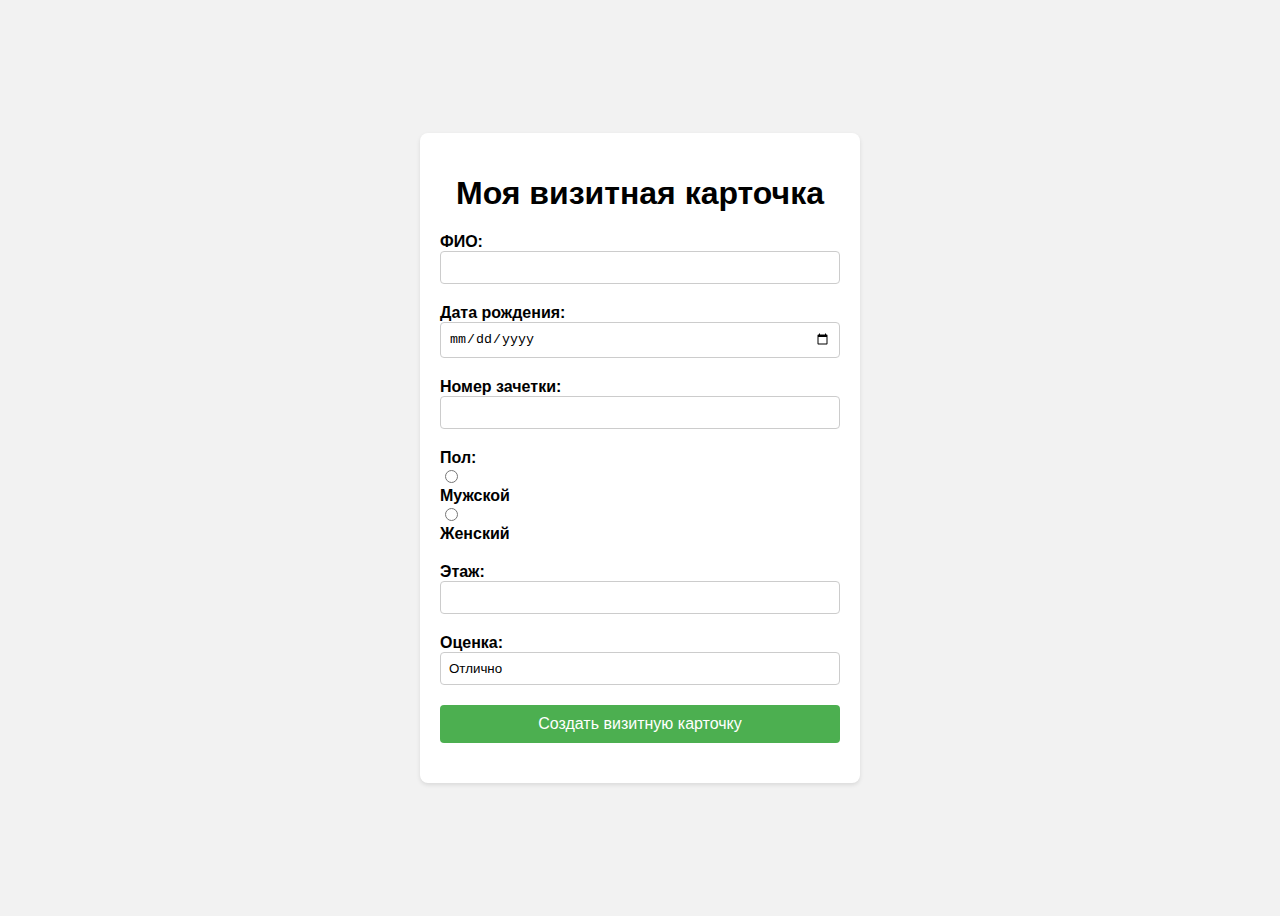
==== Задание 4/profile.html @ 1ca077fc "Ekzamen" ====
<!DOCTYPE html>
<html>
<head>
  <title>Моя визитная карточка</title>
  <style>
    body {
      display: flex;
      justify-content: center;
      align-items: center;
      height: 100vh;
      font-family: Arial, sans-serif;
      background-color: #f2f2f2;
    }
    
    .container {
      width: 400px;
      padding: 20px;
      background-color: #fff;
      border-radius: 8px;
      box-shadow: 0 2px 4px rgba(0, 0, 0, 0.1);
    }
    
    h1 {
      text-align: center;
    }
    
    .form-group {
      margin-bottom: 20px;
    }
    
    label {
      display: block;
      font-weight: bold;
    }
    
    input[type="text"],
    input[type="date"],
    input[type="number"],
    select {
      width: 100%;
      padding: 8px;
      border: 1px solid #ccc;
      border-radius: 4px;
      box-sizing: border-box;
    }
    
    select {
      appearance: none;
      -webkit-appearance: none;
      -moz-appearance: none;
      background: url("arrow-down.png") no-repeat right center;
      background-size: 16px 16px;
    }
    
    button {
      width: 100%;
      padding: 10px;
      background-color: #4CAF50;
      color: #fff;
      border: none;
      border-radius: 4px;
      cursor: pointer;
      font-size: 16px;
    }
  </style>
</head>
<body>
  <div class="container">
    <h1>Моя визитная карточка</h1>
  
    <form>
      <div class="form-group">
        <label for="fullname">ФИО:</label>
        <input type="text" id="fullname" name="fullname" required>
      </div>
      
      <div class="form-group">
        <label for="birthdate">Дата рождения:</label>
        <input type="date" id="birthdate" name="birthdate" required>
      </div>
      
      <div class="form-group">
        <label for="studentid">Номер зачетки:</label>
        <input type="text" id="studentid" name="studentid" required>
      </div>
      
      <div class="form-group">
        <label>Пол:</label>
        <input type="radio" id="male" name="gender" value="Мужской" required>
        <label for="male">Мужской</label>
        <input type="radio" id="female" name="gender" value="Женский">
        <label for="female">Женский</label>
      </div>
      
      <div class="form-group">
        <label for="floor">Этаж:</label>
        <input type="number" id="floor" name="floor" required>
      </div>
      
      <div class="form-group">
        <label for="grade">Оценка:</label>
        <select id="grade" name="grade">
          <option value="Отлично">Отлично</option>
          <option value="Хорошо">Хорошо</option>
          <option value="Удовлетворительно">Удовлетворительно</option>
          <option value="Неудовлетворительно">Неудовлетворительно</option>
        </select>
      </div>
      
      <div class="form-group">
        <button type="button" onclick="generateProfile()">Создать визитную карточку</button>
      </div>
    </form>
    
    <div id="profile"></div>
    
    <script>
      function generateProfile() {
        var fullname = document.getElementById("fullname").value;
        var birthdate = document.getElementById("birthdate").value;
        var studentid = document.getElementById("studentid").value;
        var gender = document.querySelector('input[name="gender"]:checked').value;
        var floor = document.getElementById("floor").value;
        var grade = document.getElementById("grade").value;
        
        var profileText = "<h2>Ваша визитная карточка:</h2>" +
                          "<p><strong>ФИО:</strong> " + fullname + "</p>" +
                          "<p><strong>Дата рождения:</strong> " + birthdate + "</p>" +
                          "<p><strong>Номер зачетки:</strong> " + studentid + "</p>" +
                          "<p><strong>Пол:</strong> " + gender + "</p>" +
                          "<p><strong>Этаж:</strong> " + floor + "</p>" +
                          "<p><strong>Оценка:</strong> " + grade + "</p>";
        
        document.getElementById("profile").innerHTML = profileText;
      }
    </script>
  </div>
</body>
</html>
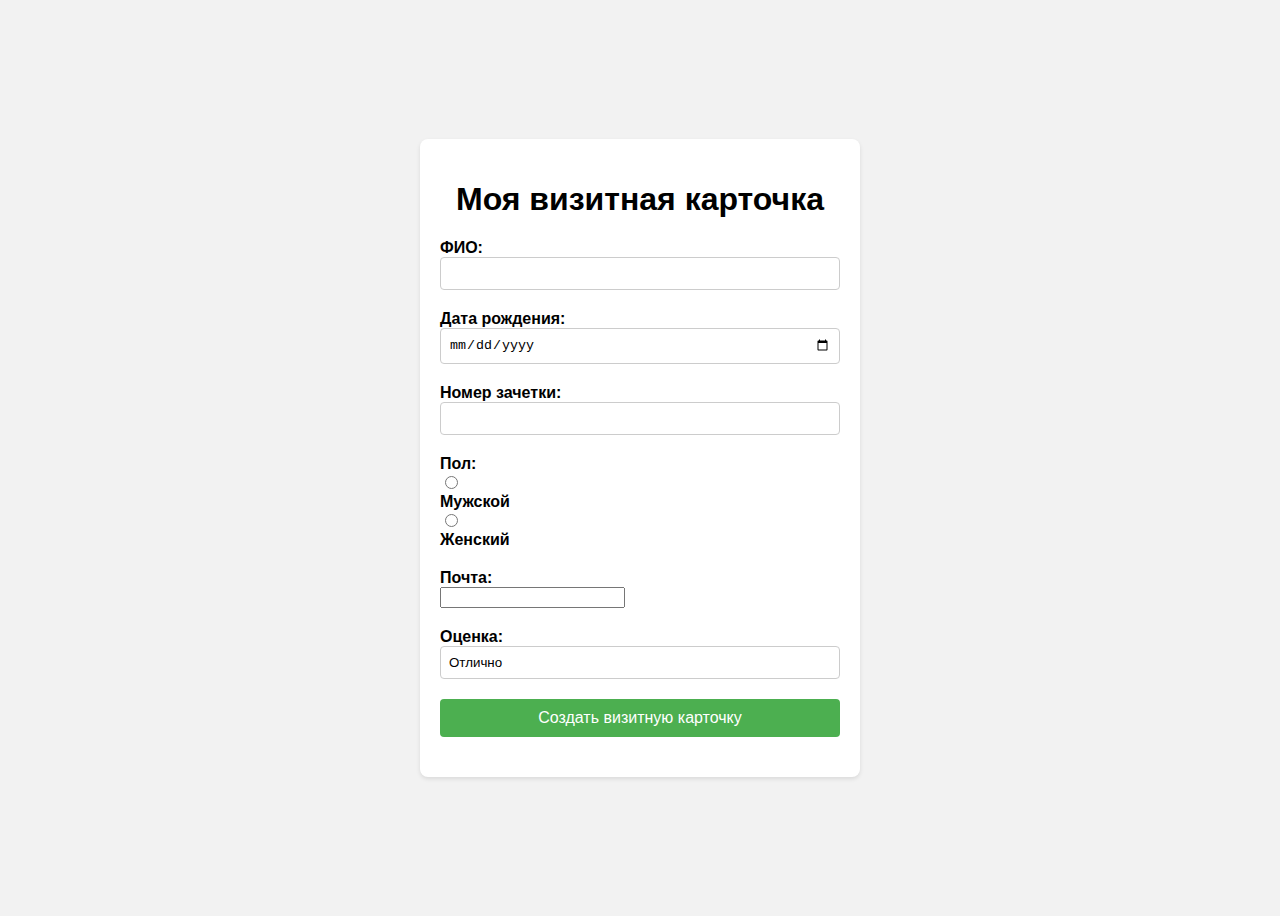
==== commit 058a07f8: "Update profile.html" ====
--- a/Задание 4/profile.html
+++ b/Задание 4/profile.html
@@ -93,8 +93,8 @@
       </div>
       
       <div class="form-group">
-        <label for="floor">Этаж:</label>
-        <input type="number" id="floor" name="floor" required>
+        <label for="floor">Почта:</label>
+       <input type="email" name="email">
       </div>
       
       <div class="form-group">
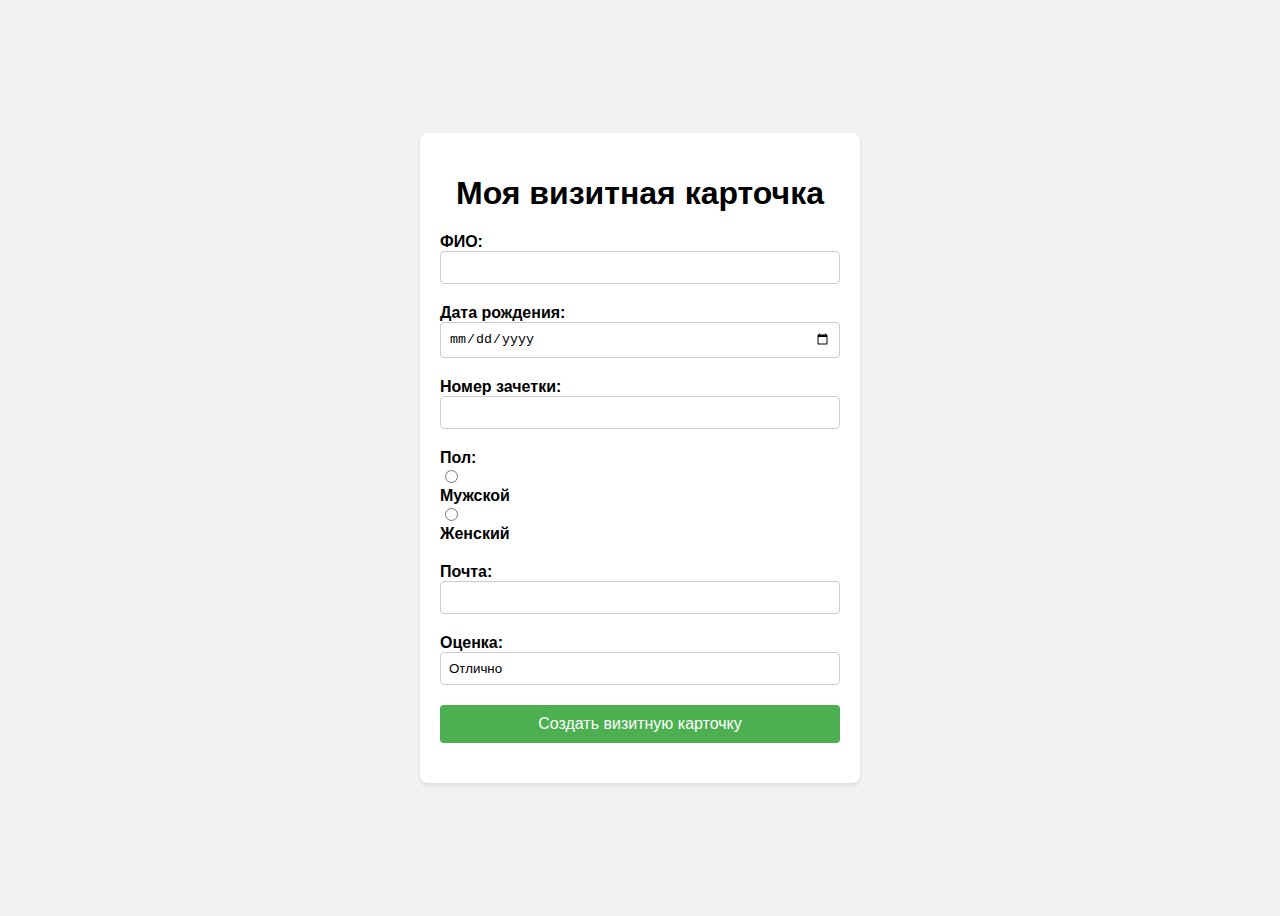
==== commit b08ab0ea: "Update profile.html" ====
--- a/Задание 4/profile.html
+++ b/Задание 4/profile.html
@@ -94,7 +94,7 @@
       
       <div class="form-group">
         <label for="floor">Почта:</label>
-       <input type="email" name="email">
+       <input type="text" id="email" name="email" required>
       </div>
       
       <div class="form-group">
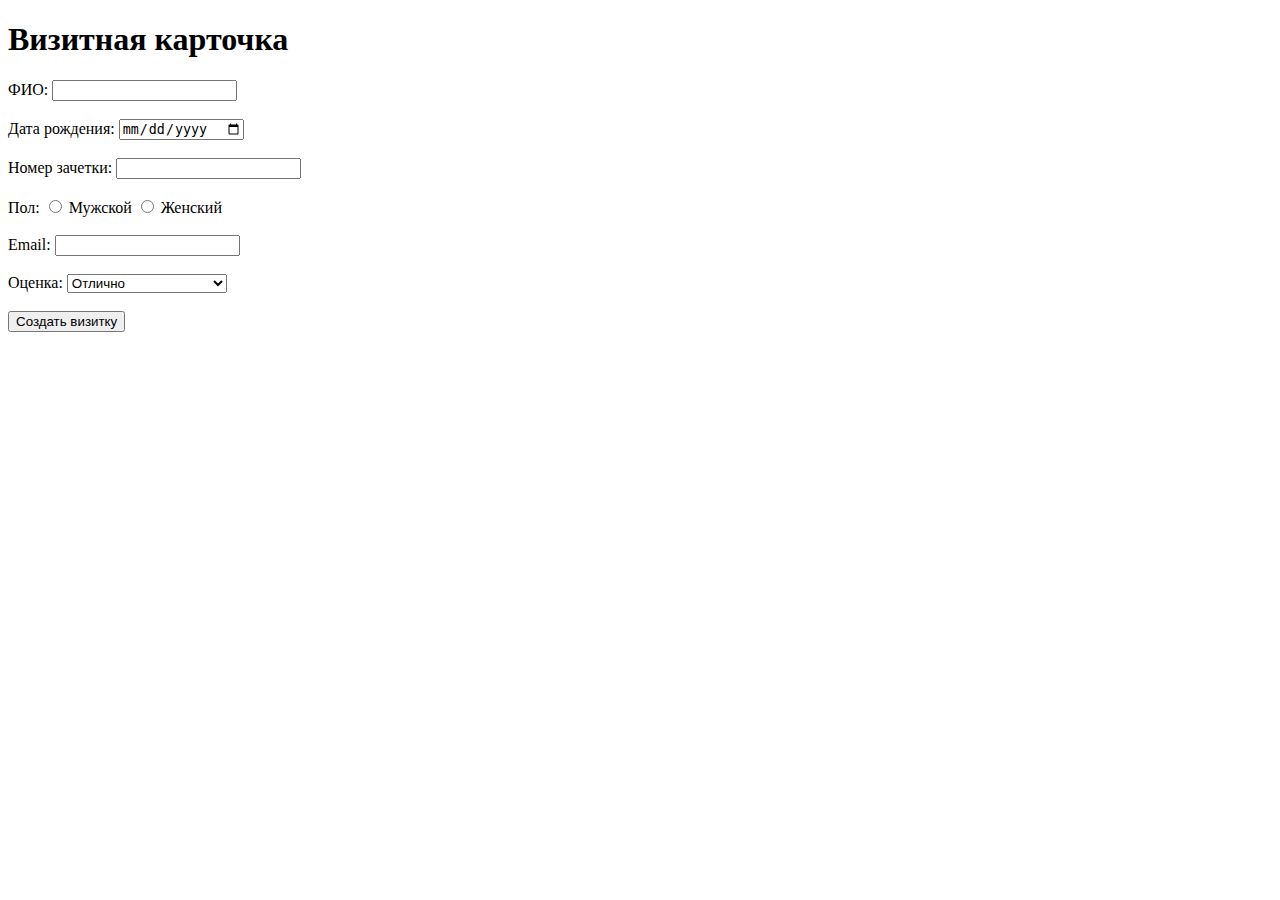
==== commit fd065bc4: "Update profile.html" ====
--- a/Задание 4/profile.html
+++ b/Задание 4/profile.html
@@ -1,139 +1,61 @@
 <!DOCTYPE html>
 <html>
 <head>
-  <title>Моя визитная карточка</title>
-  <style>
-    body {
-      display: flex;
-      justify-content: center;
-      align-items: center;
-      height: 100vh;
-      font-family: Arial, sans-serif;
-      background-color: #f2f2f2;
-    }
-    
-    .container {
-      width: 400px;
-      padding: 20px;
-      background-color: #fff;
-      border-radius: 8px;
-      box-shadow: 0 2px 4px rgba(0, 0, 0, 0.1);
-    }
-    
-    h1 {
-      text-align: center;
-    }
-    
-    .form-group {
-      margin-bottom: 20px;
-    }
-    
-    label {
-      display: block;
-      font-weight: bold;
-    }
-    
-    input[type="text"],
-    input[type="date"],
-    input[type="number"],
-    select {
-      width: 100%;
-      padding: 8px;
-      border: 1px solid #ccc;
-      border-radius: 4px;
-      box-sizing: border-box;
-    }
-    
-    select {
-      appearance: none;
-      -webkit-appearance: none;
-      -moz-appearance: none;
-      background: url("arrow-down.png") no-repeat right center;
-      background-size: 16px 16px;
-    }
-    
-    button {
-      width: 100%;
-      padding: 10px;
-      background-color: #4CAF50;
-      color: #fff;
-      border: none;
-      border-radius: 4px;
-      cursor: pointer;
-      font-size: 16px;
-    }
-  </style>
+<title>Визитная карточка</title>
 </head>
 <body>
-  <div class="container">
-    <h1>Моя визитная карточка</h1>
-  
-    <form>
-      <div class="form-group">
-        <label for="fullname">ФИО:</label>
-        <input type="text" id="fullname" name="fullname" required>
-      </div>
-      
-      <div class="form-group">
-        <label for="birthdate">Дата рождения:</label>
-        <input type="date" id="birthdate" name="birthdate" required>
-      </div>
-      
-      <div class="form-group">
-        <label for="studentid">Номер зачетки:</label>
-        <input type="text" id="studentid" name="studentid" required>
-      </div>
-      
-      <div class="form-group">
-        <label>Пол:</label>
-        <input type="radio" id="male" name="gender" value="Мужской" required>
-        <label for="male">Мужской</label>
-        <input type="radio" id="female" name="gender" value="Женский">
-        <label for="female">Женский</label>
-      </div>
-      
-      <div class="form-group">
-        <label for="floor">Почта:</label>
-       <input type="text" id="email" name="email" required>
-      </div>
-      
-      <div class="form-group">
-        <label for="grade">Оценка:</label>
-        <select id="grade" name="grade">
-          <option value="Отлично">Отлично</option>
-          <option value="Хорошо">Хорошо</option>
-          <option value="Удовлетворительно">Удовлетворительно</option>
-          <option value="Неудовлетворительно">Неудовлетворительно</option>
-        </select>
-      </div>
-      
-      <div class="form-group">
-        <button type="button" onclick="generateProfile()">Создать визитную карточку</button>
-      </div>
-    </form>
-    
-    <div id="profile"></div>
-    
-    <script>
-      function generateProfile() {
-        var fullname = document.getElementById("fullname").value;
-        var birthdate = document.getElementById("birthdate").value;
-        var studentid = document.getElementById("studentid").value;
-        var gender = document.querySelector('input[name="gender"]:checked').value;
-        var floor = document.getElementById("floor").value;
-        var grade = document.getElementById("grade").value;
-        
-        var profileText = "<h2>Ваша визитная карточка:</h2>" +
-                          "<p><strong>ФИО:</strong> " + fullname + "</p>" +
-                          "<p><strong>Дата рождения:</strong> " + birthdate + "</p>" +
-                          "<p><strong>Номер зачетки:</strong> " + studentid + "</p>" +
-                          "<p><strong>Пол:</strong> " + gender + "</p>" +
-                          "<p><strong>Этаж:</strong> " + floor + "</p>" +
-                          "<p><strong>Оценка:</strong> " + grade + "</p>";
-        
-        document.getElementById("profile").innerHTML = profileText;
-      }
-    </script>
-  </div>
+<h1>Визитная карточка</h1>
+<form>
+<label for="fullname">ФИО:</label>
+<input type="text" id="fullname" name="fullname"><br><br>
+
+<label for="birthdate">Дата рождения:</label>
+<input type="date" id="birthdate" name="birthdate"><br><br>
+
+<label for="studentid">Номер зачетки:</label>
+<input type="text" id="studentid" name="studentid"><br><br>
+
+<label for="gender">Пол:</label>
+<input type="radio" id="male" name="gender" value="Мужской">
+<label for="male">Мужской</label>
+<input type="radio" id="female" name="gender" value="Женский">
+<label for="female">Женский</label><br><br>
+
+<label for="email">Email:</label>
+<input type="email" id="email" name="email"><br><br>
+
+<label for="grade">Оценка:</label>
+<select id="grade" name="grade">
+<option value="Отлично">Отлично</option>
+<option value="Хорошо">Хорошо</option>
+<option value="Удовлетворительно">Удовлетворительно</option>
+<option value="Неудовлетворительно">Неудовлетворительно</option>
+</select><br><br>
+
+<input type="button" value="Создать визитку" onclick="createCard()">
+</form>
+
+<div id="cardResult"></div>
+
+<script>
+function createCard() {
+var fullname = document.getElementById("fullname").value;
+var birthdate = document.getElementById("birthdate").value;
+var studentid = document.getElementById("studentid").value;
+var gender = document.querySelector('input[name="gender"]:checked').value;
+var email = document.getElementById("email").value;
+var grade = document.getElementById("grade").value;
+
+var cardContent = "<h2>Визитная карточка</h2>";
+cardContent += "<p>ФИО: " + fullname + "</p>";
+cardContent += "<p>Дата рождения: " + birthdate + "</p>";
+cardContent += "<p>Номер зачетки: " + studentid + "</p>";
+cardContent += "<p>Пол: " + gender + "</p>";
+cardContent += "<p>Email: " + email + "</p>";
+cardContent += "<p>Оценка: " + grade + "</p>";
+
+document.getElementById("cardResult").innerHTML = cardContent;
+}
+</script>
 </body>
 </html>
